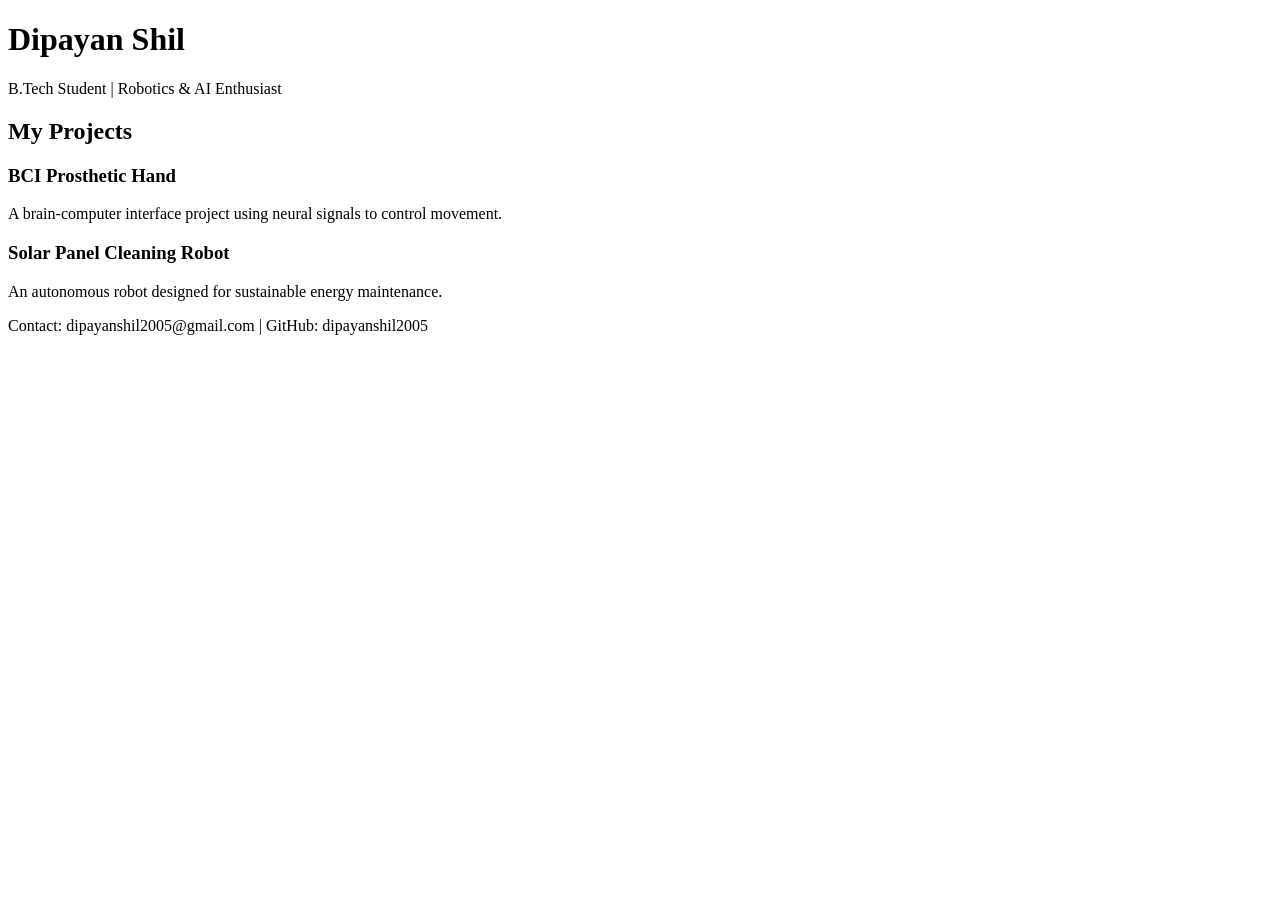
==== index.html @ 5fc58719 "Add files via upload" ====
<!DOCTYPE html>
<html lang="en">
<head>
    <meta charset="UTF-8">
    <title>Dipayan shil | Portfolio</title>
</head>
<body>
    <header>
        <h1>Dipayan Shil</h1>
        <p>B.Tech Student | Robotics & AI Enthusiast</p>
    </header>

    <section id="projects">
        <h2>My Projects</h2>
        <div>
            <h3>BCI Prosthetic Hand</h3>
            <p>A brain-computer interface project using neural signals to control movement.</p>
        </div>
        <div>
            <h3>Solar Panel Cleaning Robot</h3>
            <p>An autonomous robot designed for sustainable energy maintenance.</p>
        </div>
    </section>

    <footer>
        <p>Contact: dipayanshil2005@gmail.com | GitHub: dipayanshil2005</p>
    </footer>
</body>
</html>
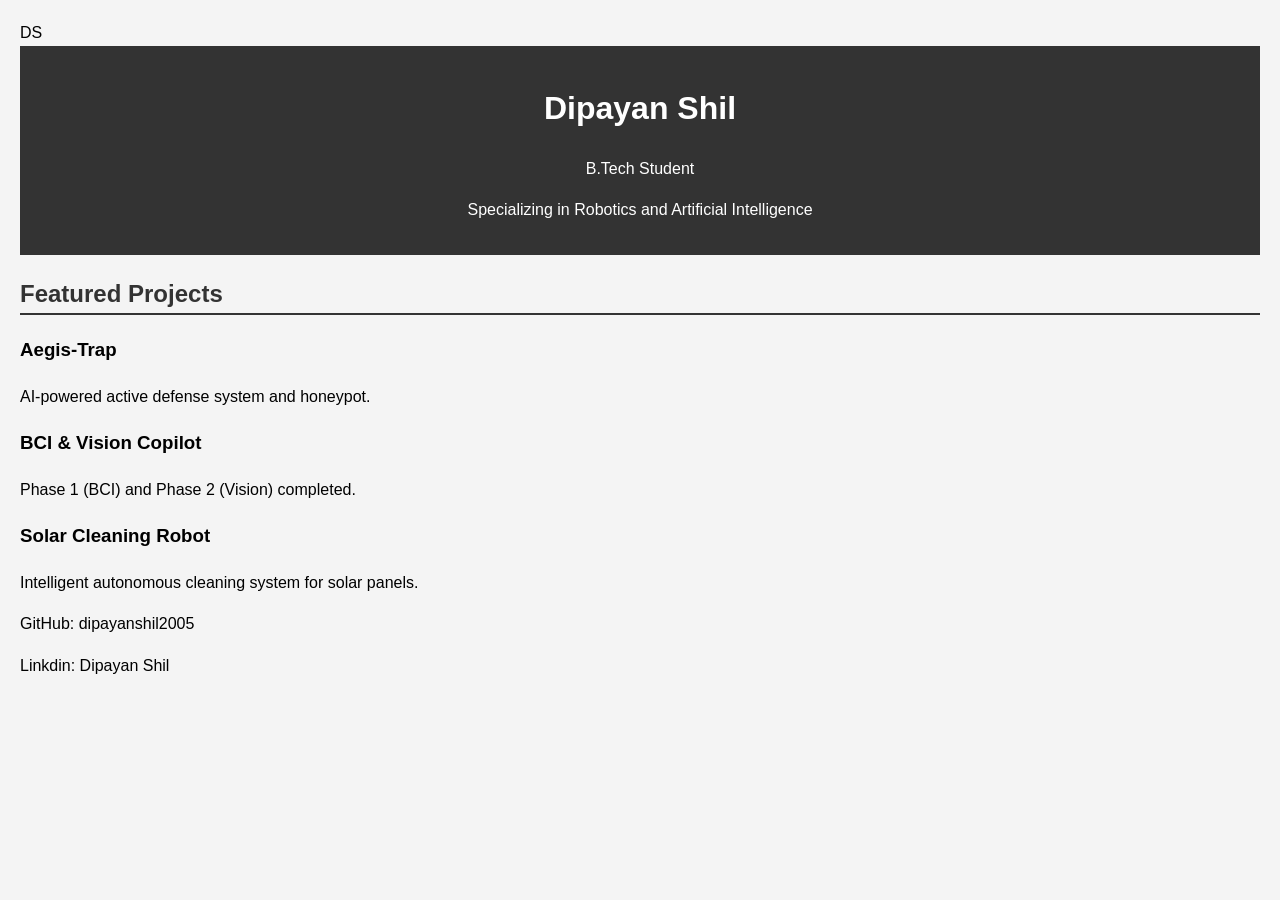
==== commit 21787e07: "index.html" ====
--- a/index.html
+++ b/index.html
@@ -2,28 +2,44 @@
 <html lang="en">
 <head>
     <meta charset="UTF-8">
-    <title>Dipayan shil | Portfolio</title>
+    <meta name="viewport" content="width=device-width, initial-scale=1.0">
+    <title>Dipayan Shil | Portfolio</title>
+    <link rel="stylesheet" href="style.css">
 </head>
 <body>
-    <header>
+    <nav>
+        <div class="logo">DS</div>
+    </nav>
+
+    <header class="hero">
         <h1>Dipayan Shil</h1>
-        <p>B.Tech Student | Robotics & AI Enthusiast</p>
+        <p class="subtitle">B.Tech Student</p>
+        <p>Specializing in Robotics and Artificial Intelligence</p>
     </header>
 
-    <section id="projects">
-        <h2>My Projects</h2>
-        <div>
-            <h3>BCI Prosthetic Hand</h3>
-            <p>A brain-computer interface project using neural signals to control movement.</p>
-        </div>
-        <div>
-            <h3>Solar Panel Cleaning Robot</h3>
-            <p>An autonomous robot designed for sustainable energy maintenance.</p>
-        </div>
-    </section>
+    <main>
+        <section id="projects">
+            <h2>Featured Projects</h2>
+            <div class="project-grid">
+                <div class="card">
+                    <h3>Aegis-Trap</h3>
+                    <p>AI-powered active defense system and honeypot.</p>
+                </div>
+                <div class="card">
+                    <h3>BCI & Vision Copilot</h3>
+                    <p>Phase 1 (BCI) and Phase 2 (Vision) completed.</p>
+                </div>
+                <div class="card">
+                    <h3>Solar Cleaning Robot</h3>
+                    <p>Intelligent autonomous cleaning system for solar panels.</p>
+                </div>
+            </div>
+        </section>
+    </main>
 
     <footer>
-        <p>Contact: dipayanshil2005@gmail.com | GitHub: dipayanshil2005</p>
+        <p>GitHub: dipayanshil2005</p>
+        <p>Linkdin: Dipayan Shil</p>
     </footer>
 </body>
-</html>+</html>
--- a/style.css
+++ b/style.css
@@ -0,0 +1,19 @@
+body {
+    font-family: Arial, sans-serif;
+    line-height: 1.6;
+    margin: 0;
+    padding: 20px;
+    background-color: #f4f4f4;
+}
+
+header {
+    background: #333;
+    color: #fff;
+    padding: 1rem;
+    text-align: center;
+}
+
+h2 {
+    color: #333;
+    border-bottom: 2px solid #333;
+}
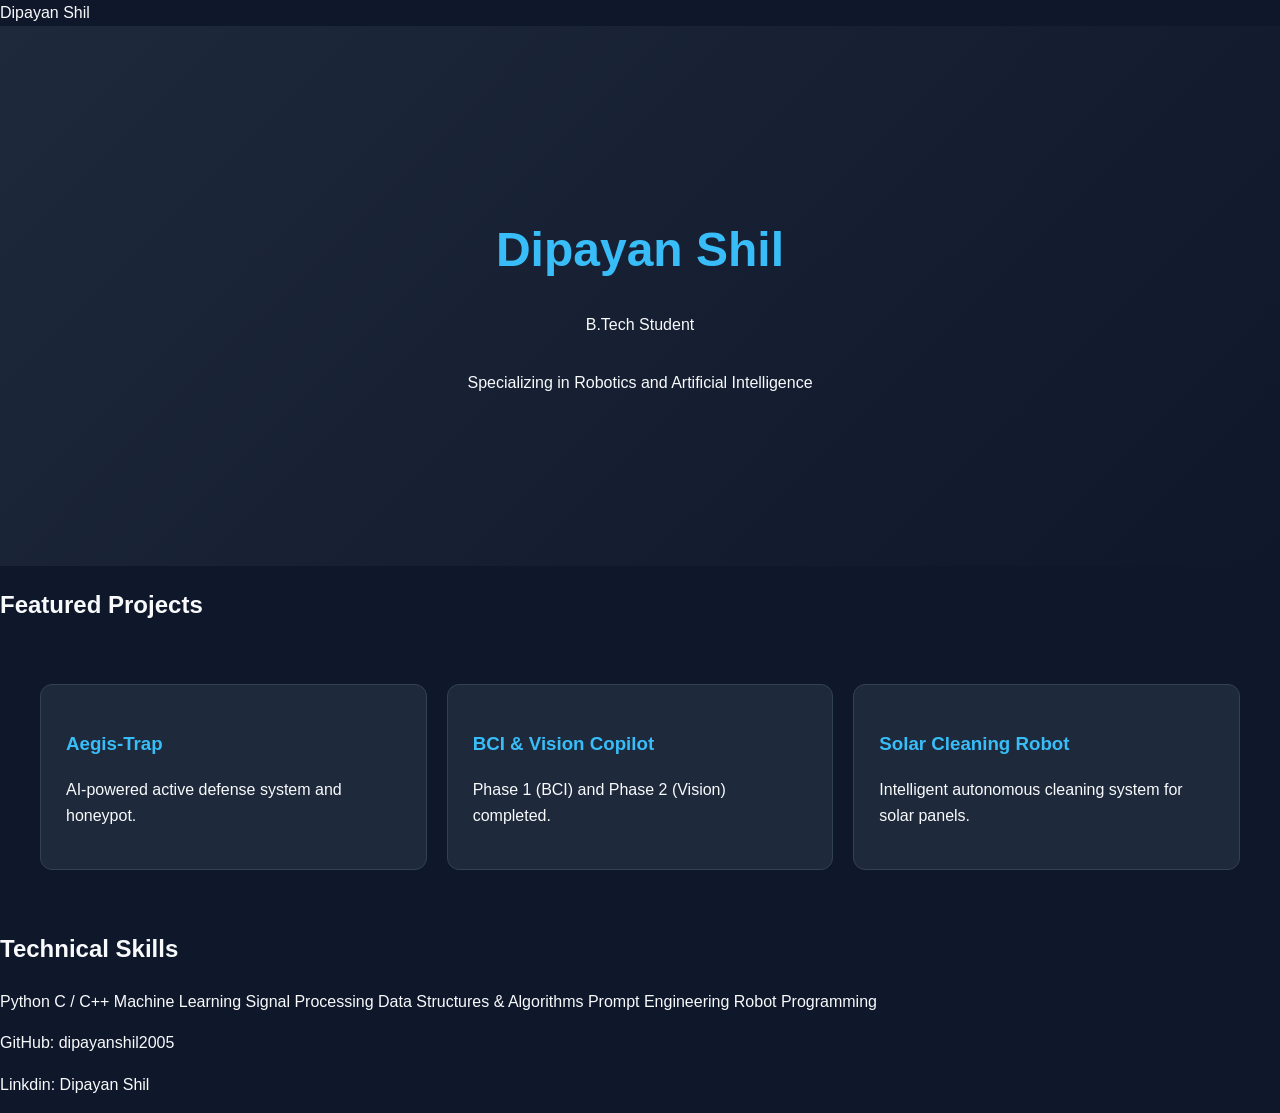
==== commit c3f1172f: "index.html" ====
--- a/index.html
+++ b/index.html
@@ -8,7 +8,7 @@
 </head>
 <body>
     <nav>
-        <div class="logo">DS</div>
+        <div class="logo">Dipayan Shil</div>
     </nav>
 
     <header class="hero">
@@ -36,10 +36,22 @@
             </div>
         </section>
     </main>
-
+    <section id="skills">
+    <h2>Technical Skills</h2>
+    <div class="skills-container">
+        <span class="skill-badge">Python</span>
+        <span class="skill-badge">C / C++</span>
+        <span class="skill-badge">Machine Learning</span>
+        <span class="skill-badge">Signal Processing</span>
+        <span class="skill-badge">Data Structures & Algorithms</span>
+        <span class="skill-badge">Prompt Engineering</span>
+        <span class="skill-badge">Robot Programming</span>
+    </div>
+</section>
     <footer>
         <p>GitHub: dipayanshil2005</p>
         <p>Linkdin: Dipayan Shil</p>
     </footer>
 </body>
 </html>
+
--- a/style.css
+++ b/style.css
@@ -1,19 +1,46 @@
+/* General Styling */
 body {
-    font-family: Arial, sans-serif;
+    background-color: #0f172a; /* Deep dark blue/black */
+    color: #f8fafc;
+    font-family: 'Segoe UI', Tahoma, Geneva, Verdana, sans-serif;
+    margin: 0;
     line-height: 1.6;
-    margin: 0;
-    padding: 20px;
-    background-color: #f4f4f4;
 }
 
-header {
-    background: #333;
-    color: #fff;
-    padding: 1rem;
+/* Hero Section */
+.hero {
+    height: 60vh;
+    display: flex;
+    flex-direction: column;
+    justify-content: center;
+    align-items: center;
     text-align: center;
+    background: linear-gradient(135deg, #1e293b 0%, #0f172a 100%);
 }
 
-h2 {
-    color: #333;
-    border-bottom: 2px solid #333;
-}+h1 { font-size: 3rem; margin-bottom: 0.5rem; color: #38bdf8; } /* Cyan accent */
+
+/* Project Cards */
+.project-grid {
+    display: grid;
+    grid-template-columns: repeat(auto-fit, minmax(300px, 1fr));
+    gap: 20px;
+    padding: 40px;
+}
+
+.card {
+    background: #1e293b;
+    padding: 25px;
+    border-radius: 12px;
+    border: 1px solid #334155;
+    transition: transform 0.3s ease, box-shadow 0.3s ease;
+}
+
+/* The "Antigravity" Floating Effect */
+.card:hover {
+    transform: translateY(-10px);
+    box-shadow: 0 10px 30px rgba(56, 189, 248, 0.2);
+    border-color: #38bdf8;
+}
+
+h3 { color: #38bdf8; }
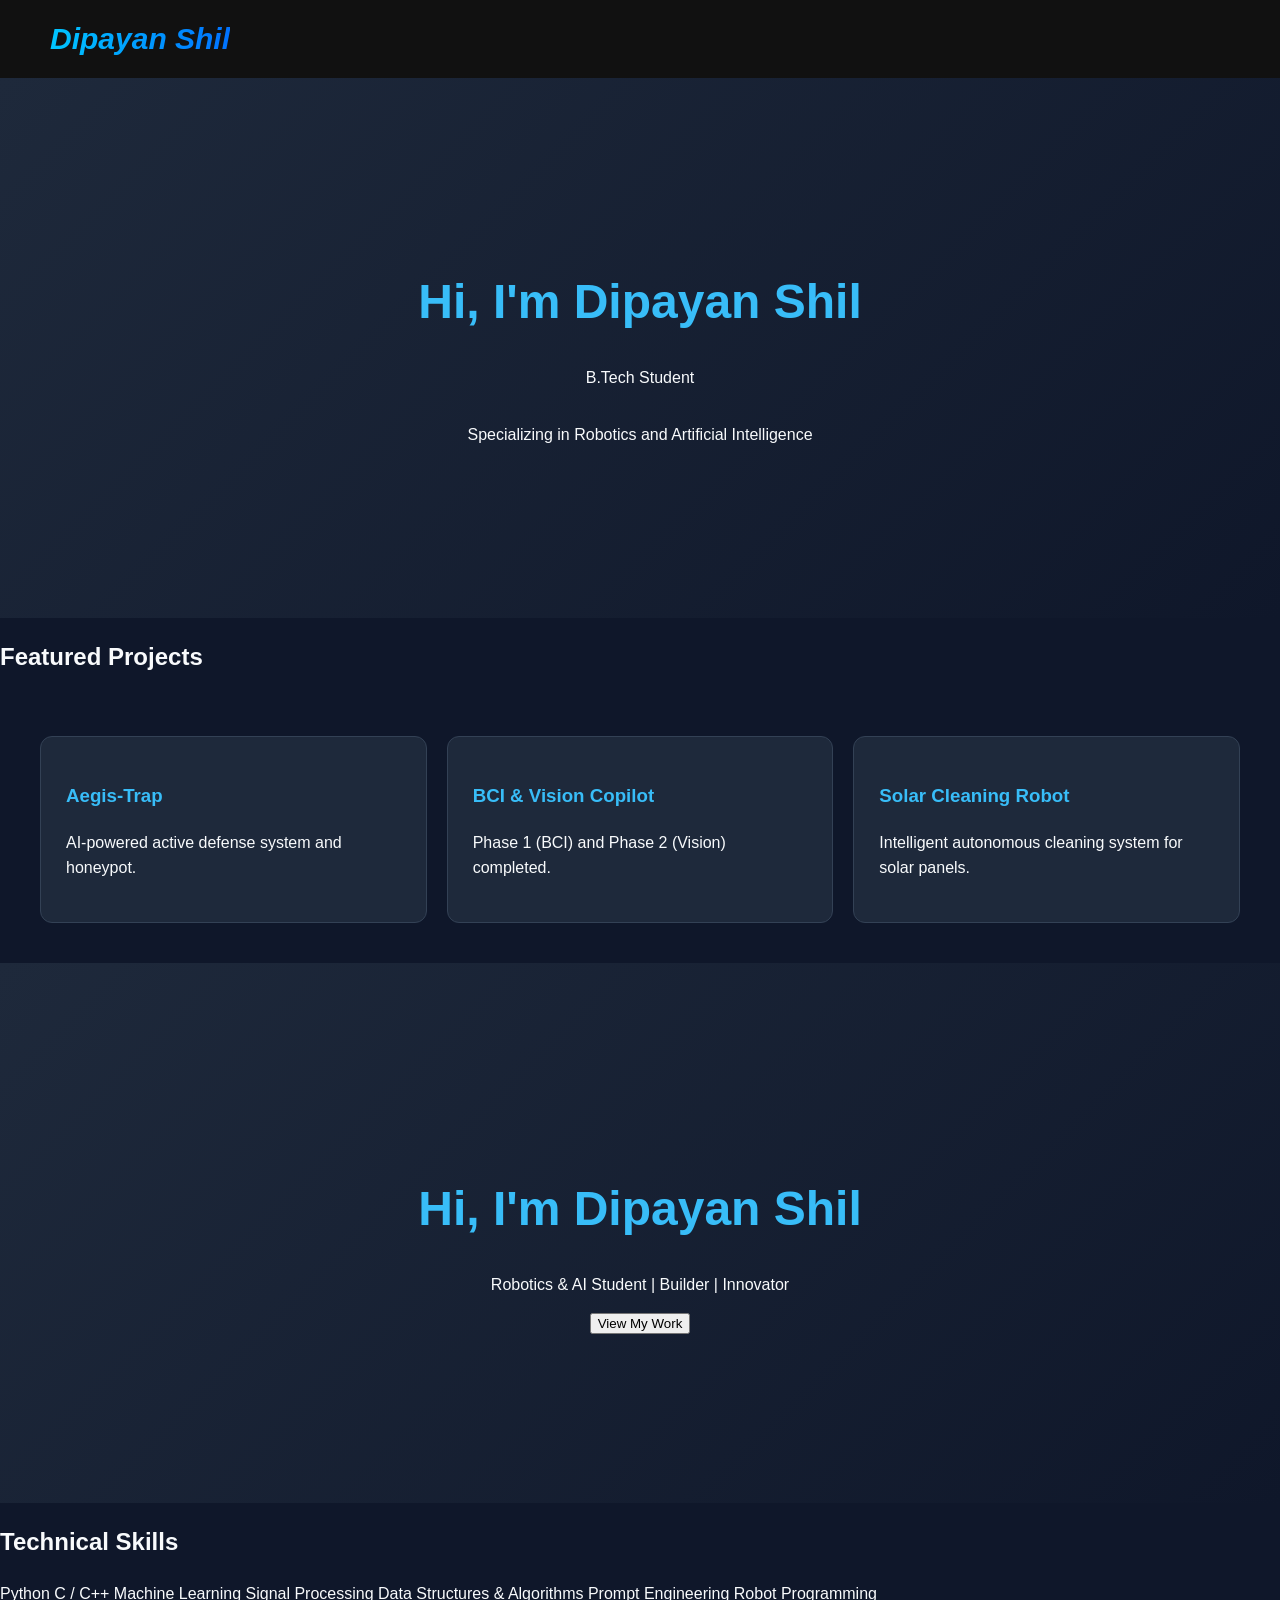
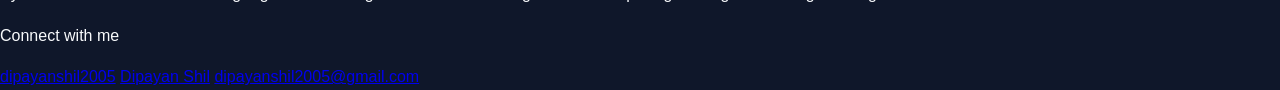
==== commit a6d5d840: "index.html" ====
--- a/index.html
+++ b/index.html
@@ -12,7 +12,7 @@
     </nav>
 
     <header class="hero">
-        <h1>Dipayan Shil</h1>
+        <h1>Hi, I'm <span>Dipayan Shil</span></h1>
         <p class="subtitle">B.Tech Student</p>
         <p>Specializing in Robotics and Artificial Intelligence</p>
     </header>
@@ -36,6 +36,12 @@
             </div>
         </section>
     </main>
+    <section class="hero">
+    <h1>Hi, I'm <span>Dipayan Shil</span></h1>
+    <p>Robotics & AI Student | Builder | Innovator</p>
+    <button>View My Work</button>
+    </section>
+
     <section id="skills">
     <h2>Technical Skills</h2>
     <div class="skills-container">
@@ -49,9 +55,15 @@
     </div>
 </section>
     <footer>
-        <p>GitHub: dipayanshil2005</p>
-        <p>Linkdin: Dipayan Shil</p>
-    </footer>
+
+<p>Connect with me</p>
+
+<a href="#">dipayanshil2005</a>
+<a href="#">Dipayan Shil</a>
+<a href="#">dipayanshil2005@gmail.com</a>
+
+</footer>
 </body>
 </html>
 
+
--- a/style.css
+++ b/style.css
@@ -16,6 +16,15 @@
     align-items: center;
     text-align: center;
     background: linear-gradient(135deg, #1e293b 0%, #0f172a 100%);
+}
+
+.logo{
+    font-size: 30px;
+    font-weight: bold;
+    font-style: italic;
+    background: linear-gradient(90deg, #00c6ff, #0072ff);
+    -webkit-background-clip: text;
+    -webkit-text-fill-color: transparent;
 }
 
 h1 { font-size: 3rem; margin-bottom: 0.5rem; color: #38bdf8; } /* Cyan accent */
@@ -44,3 +53,34 @@
 }
 
 h3 { color: #38bdf8; }
+
+nav{
+    position: sticky;
+    top: 0;
+    background: #111;
+    color: white;
+    display:flex;
+    justify-content:space-between;
+    align-items:center;
+    padding:15px 50px;
+    z-index:1000;
+}
+
+nav ul{
+    display:flex;
+    list-style:none;
+}
+
+nav ul li{
+    margin-left:25px;
+}
+
+nav ul li a{
+    color:white;
+    text-decoration:none;
+    font-weight:500;
+}
+
+nav ul li a:hover{
+    color:#00adb5;
+}
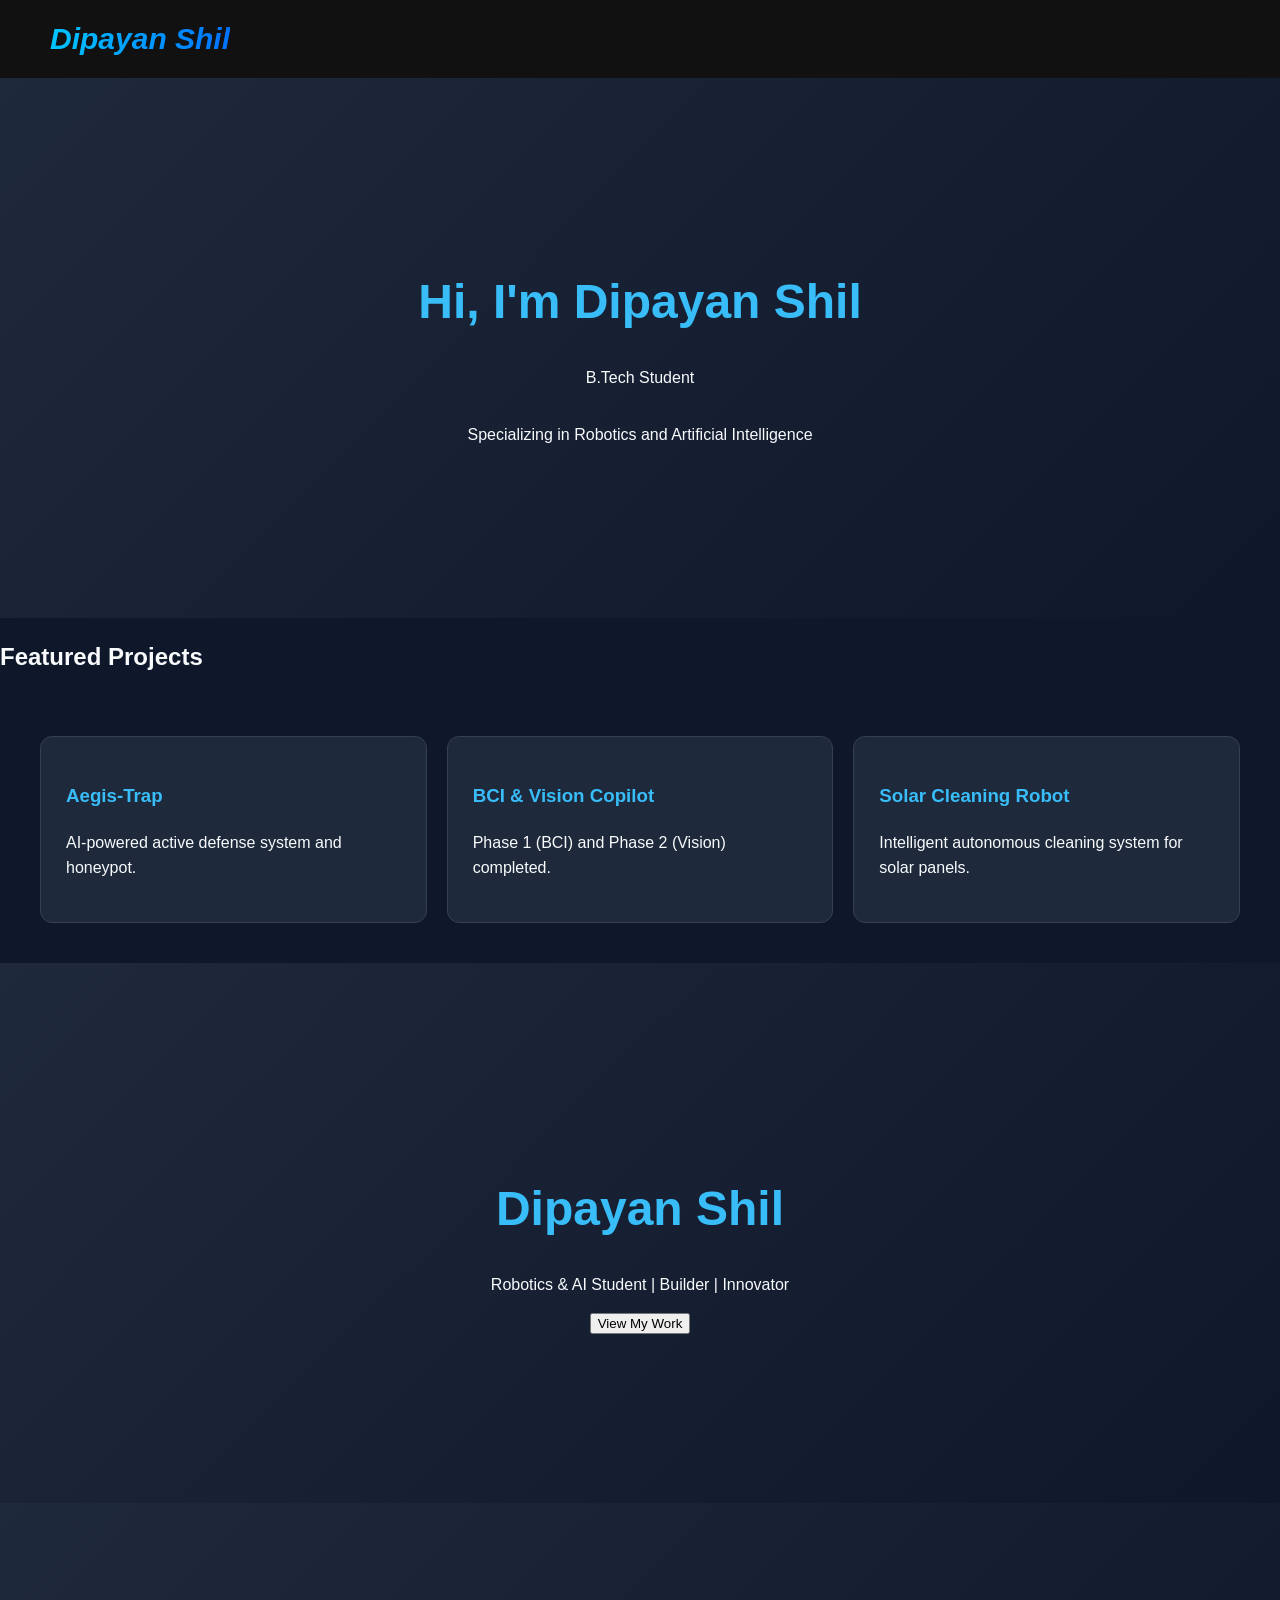
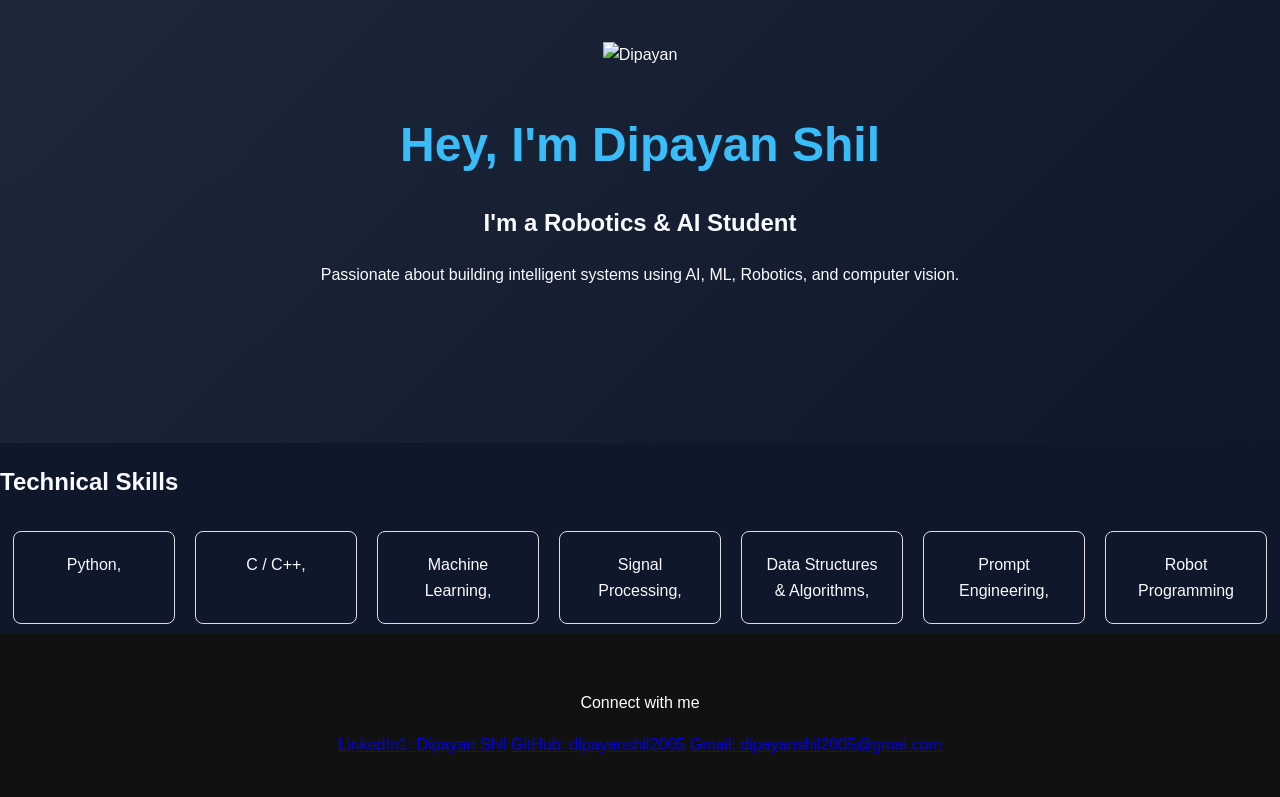
==== commit ff2b4364: "index.html" ====
--- a/index.html
+++ b/index.html
@@ -3,7 +3,7 @@
 <head>
     <meta charset="UTF-8">
     <meta name="viewport" content="width=device-width, initial-scale=1.0">
-    <title>Dipayan Shil | Portfolio</title>
+    <title>Dipayan Shil Portfolio</title>
     <link rel="stylesheet" href="style.css">
 </head>
 <body>
@@ -37,20 +37,35 @@
         </section>
     </main>
     <section class="hero">
-    <h1>Hi, I'm <span>Dipayan Shil</span></h1>
+    <h1>Dipayan Shil</h1>
     <p>Robotics & AI Student | Builder | Innovator</p>
     <button>View My Work</button>
     </section>
 
+    <section class="hero">
+
+        <div class="hero-container">
+            <div class="hero-image">
+                <img src="profile.jpeg" alt="Dipayan">
+            </div>
+                <div class="hero-text">
+                    <h1>Hey, I'm <span>Dipayan Shil</span></h1>
+                    <h2>I'm a Robotics & AI Student</h2>
+                    <p>Passionate about building intelligent systems using AI, ML, Robotics, and computer vision.</p>
+                    
+             </div>
+        </div>
+            </section>
+    
     <section id="skills">
     <h2>Technical Skills</h2>
     <div class="skills-container">
-        <span class="skill-badge">Python</span>
-        <span class="skill-badge">C / C++</span>
-        <span class="skill-badge">Machine Learning</span>
-        <span class="skill-badge">Signal Processing</span>
-        <span class="skill-badge">Data Structures & Algorithms</span>
-        <span class="skill-badge">Prompt Engineering</span>
+        <span class="skill-badge">Python,</span>
+        <span class="skill-badge">C / C++,</span>
+        <span class="skill-badge">Machine Learning,</span>
+        <span class="skill-badge">Signal Processing,</span>
+        <span class="skill-badge">Data Structures & Algorithms,</span>
+        <span class="skill-badge">Prompt Engineering,</span>
         <span class="skill-badge">Robot Programming</span>
     </div>
 </section>
@@ -58,12 +73,14 @@
 
 <p>Connect with me</p>
 
-<a href="#">dipayanshil2005</a>
-<a href="#">Dipayan Shil</a>
-<a href="#">dipayanshil2005@gmail.com</a>
-
+<div class="social-icons">
+    <a href="#">LinkedIn1: Dipayan Shil</a>
+    <a href="#">GitHub: dipayanshil2005</a>
+    <a href="#">Gmail: dipayanshil2005@gmai.com</a>
+</div>
 </footer>
 </body>
 </html>
 
 
+
--- a/style.css
+++ b/style.css
@@ -16,15 +16,6 @@
     align-items: center;
     text-align: center;
     background: linear-gradient(135deg, #1e293b 0%, #0f172a 100%);
-}
-
-.logo{
-    font-size: 30px;
-    font-weight: bold;
-    font-style: italic;
-    background: linear-gradient(90deg, #00c6ff, #0072ff);
-    -webkit-background-clip: text;
-    -webkit-text-fill-color: transparent;
 }
 
 h1 { font-size: 3rem; margin-bottom: 0.5rem; color: #38bdf8; } /* Cyan accent */
@@ -53,6 +44,15 @@
 }
 
 h3 { color: #38bdf8; }
+
+.logo{
+    font-size: 30px;
+    font-weight: bold;
+    font-style: italic;
+    background: linear-gradient(90deg, #00c6ff, #0072ff);
+    -webkit-background-clip: text;
+    -webkit-text-fill-color: transparent;
+}
 
 nav{
     position: sticky;
@@ -84,3 +84,24 @@
 nav ul li a:hover{
     color:#00adb5;
 }
+.skills-container{
+    display:flex;
+    justify-content:center;
+    flex-wrap:wrap;
+}
+
+.skill-badge{
+    border:1px solid #ddd;
+    padding:20px;
+    margin:10px;
+    border-radius:8px;
+    width:120px;
+    text-align:center;
+}
+footer{
+    text-align:center;
+    padding:40px;
+    background:#111;
+    color:white;
+}
+
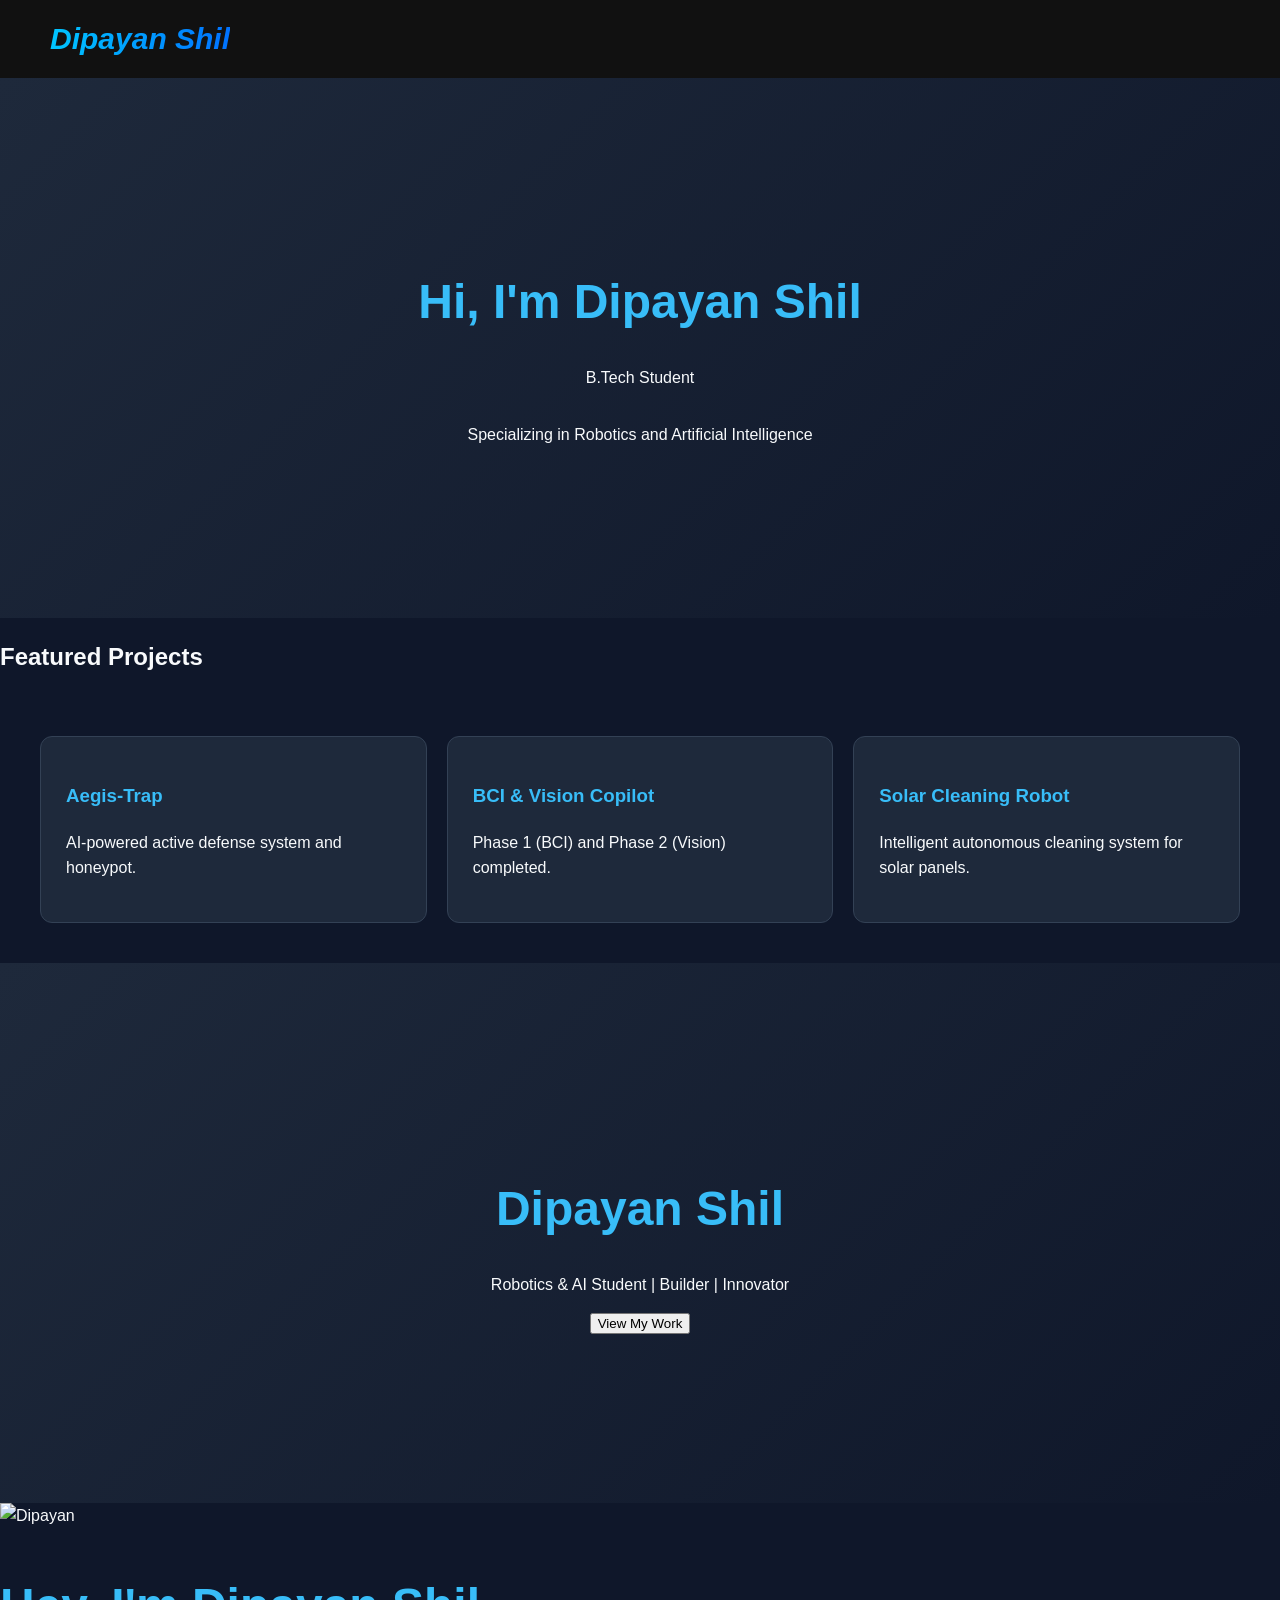
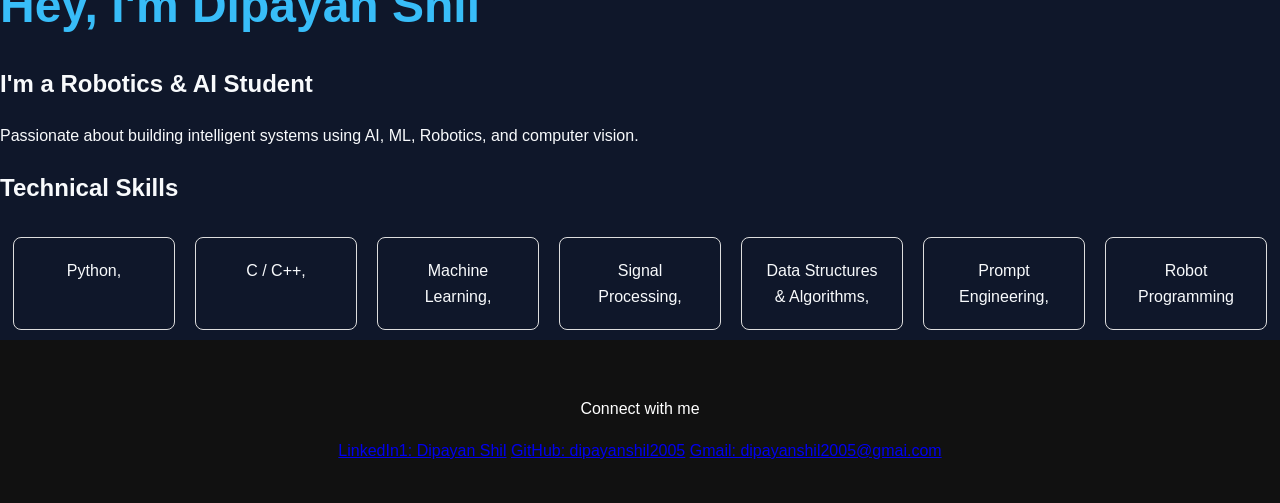
==== commit 942b667d: "index.html" ====
--- a/index.html
+++ b/index.html
@@ -42,8 +42,7 @@
     <button>View My Work</button>
     </section>
 
-    <section class="hero">
-
+    <section class="hero2">
         <div class="hero-container">
             <div class="hero-image">
                 <img src="profile.jpeg" alt="Dipayan">
@@ -51,8 +50,7 @@
                 <div class="hero-text">
                     <h1>Hey, I'm <span>Dipayan Shil</span></h1>
                     <h2>I'm a Robotics & AI Student</h2>
-                    <p>Passionate about building intelligent systems using AI, ML, Robotics, and computer vision.</p>
-                    
+                    <p>Passionate about building intelligent systems using AI, ML, Robotics, and computer vision.</p>   
              </div>
         </div>
             </section>
@@ -84,3 +82,4 @@
 
 
 
+
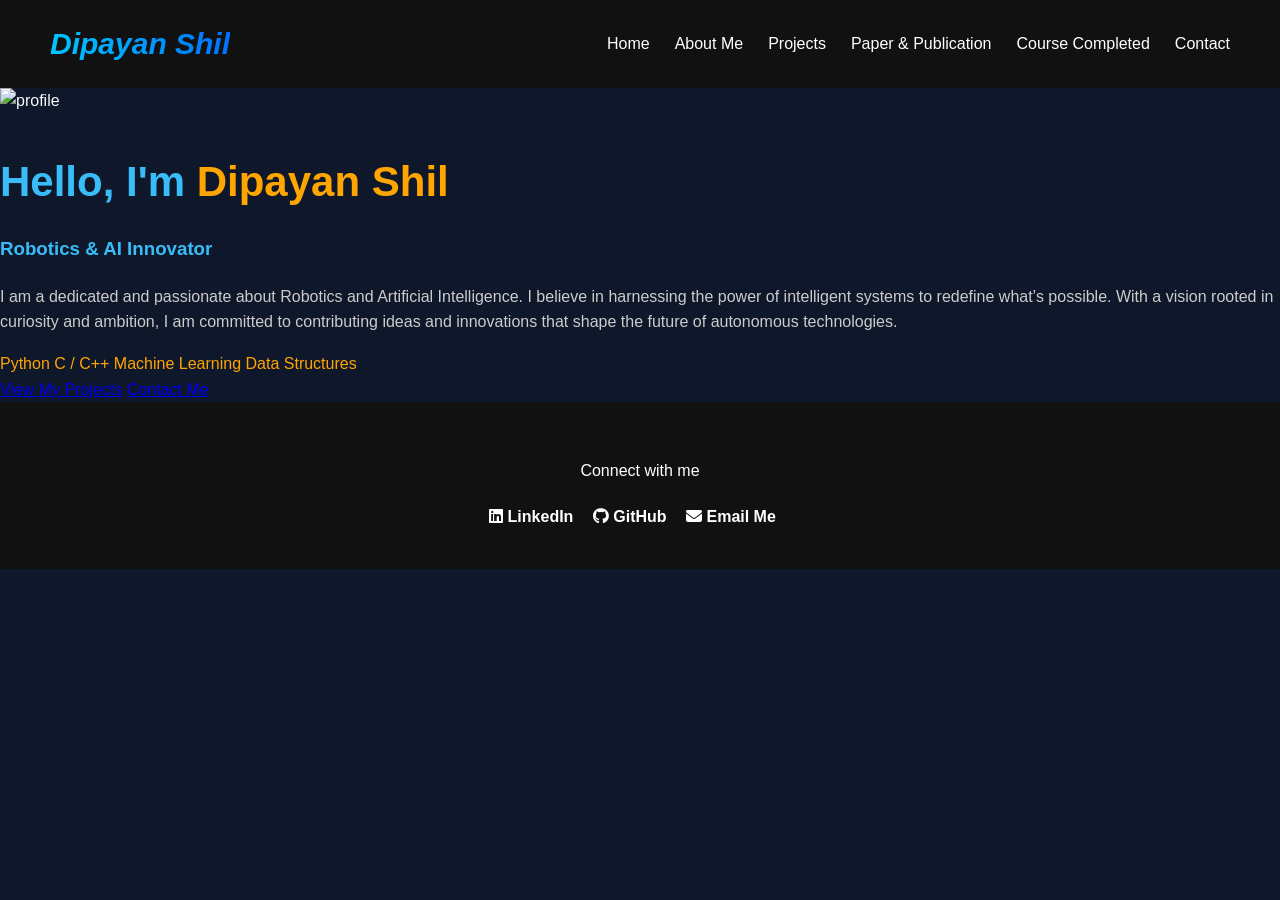
==== commit f4a2fa54: "index.html" ====
--- a/index.html
+++ b/index.html
@@ -1,85 +1,79 @@
 <!DOCTYPE html>
 <html lang="en">
+
 <head>
     <meta charset="UTF-8">
     <meta name="viewport" content="width=device-width, initial-scale=1.0">
     <title>Dipayan Shil Portfolio</title>
     <link rel="stylesheet" href="style.css">
+    <link rel="stylesheet" href="https://cdnjs.cloudflare.com/ajax/libs/font-awesome/6.4.0/css/all.min.css">
+
 </head>
+
 <body>
     <nav>
         <div class="logo">Dipayan Shil</div>
+        <ul class="nav-links">
+            <li><a href="index.html">Home</a></li>
+            <li><a href="about.html">About Me</a></li>
+            <li><a href="#projects.html">Projects</a></li>
+            <li><a href="paper.html">Paper & Publication</a></li>
+            <li><a href="courses.html">Course Completed</a></li>
+            <li><a href="contact.html">Contact</a></li>
+        </ul>
     </nav>
+    <main>
 
-    <header class="hero">
-        <h1>Hi, I'm <span>Dipayan Shil</span></h1>
-        <p class="subtitle">B.Tech Student</p>
-        <p>Specializing in Robotics and Artificial Intelligence</p>
-    </header>
+        <section class="about-section">
+            <div class="about-container">
+                <div class="about-image">
+                    <img src="images/dipayan.png" alt="profile">
+                </div>
+                <div class="hero-text">
+                    <h1>Hello, I'm <span class="highlight-name">Dipayan Shil</span></h1>
 
-    <main>
-        <section id="projects">
-            <h2>Featured Projects</h2>
-            <div class="project-grid">
-                <div class="card">
-                    <h3>Aegis-Trap</h3>
-                    <p>AI-powered active defense system and honeypot.</p>
-                </div>
-                <div class="card">
-                    <h3>BCI & Vision Copilot</h3>
-                    <p>Phase 1 (BCI) and Phase 2 (Vision) completed.</p>
-                </div>
-                <div class="card">
-                    <h3>Solar Cleaning Robot</h3>
-                    <p>Intelligent autonomous cleaning system for solar panels.</p>
+                    <h3 class="role-title">Robotics & AI Innovator</h3>
+
+                    <p>I am a dedicated and passionate about Robotics and Artificial Intelligence. I believe in
+                        harnessing the power of intelligent systems to redefine what’s possible. With a vision rooted in
+                        curiosity and ambition, I am committed to contributing ideas and innovations that shape the
+                        future of autonomous technologies.</p>
+
+                    <div class="hero-skills">
+                        <span>Python</span>
+                        <span>C / C++</span>
+                        <span>Machine Learning</span>
+                        <span>Data Structures</span>
+                    </div>
+
+                    <div class="hero-buttons">
+                        <a href="projects.html" class="hero-btn secondary-btn">View My Projects</a>
+                        <a href="contact.html" class="hero-btn secondary-btn">Contact Me</a>
+                    </div>
+
                 </div>
             </div>
         </section>
+
     </main>
-    <section class="hero">
-    <h1>Dipayan Shil</h1>
-    <p>Robotics & AI Student | Builder | Innovator</p>
-    <button>View My Work</button>
-    </section>
 
-    <section class="hero2">
-        <div class="hero-container">
-            <div class="hero-image">
-                <img src="profile.jpeg" alt="Dipayan">
-            </div>
-                <div class="hero-text">
-                    <h1>Hey, I'm <span>Dipayan Shil</span></h1>
-                    <h2>I'm a Robotics & AI Student</h2>
-                    <p>Passionate about building intelligent systems using AI, ML, Robotics, and computer vision.</p>   
-             </div>
+    <footer>
+        <p>Connect with me</p>
+        <div class="social-icons">
+            <a href="https://www.linkedin.com/in/dipayan-shil-410b94336/" target="_blank" rel="noopener noreferrer">
+                <i class="fa-brands fa-linkedin"></i> LinkedIn
+            </a>
+
+            <a href="https://github.com/dipayanshil2005" target="_blank" rel="noopener noreferrer">
+                <i class="fa-brands fa-github"></i> GitHub
+            </a>
+
+            <a href="mailto:dipayanshil2005@gmail.com" class="email-link">
+                <i class="fa-solid fa-envelope"></i> Email Me
+            </a>
         </div>
-            </section>
-    
-    <section id="skills">
-    <h2>Technical Skills</h2>
-    <div class="skills-container">
-        <span class="skill-badge">Python,</span>
-        <span class="skill-badge">C / C++,</span>
-        <span class="skill-badge">Machine Learning,</span>
-        <span class="skill-badge">Signal Processing,</span>
-        <span class="skill-badge">Data Structures & Algorithms,</span>
-        <span class="skill-badge">Prompt Engineering,</span>
-        <span class="skill-badge">Robot Programming</span>
-    </div>
-</section>
-    <footer>
+    </footer>
 
-<p>Connect with me</p>
+</body>
 
-<div class="social-icons">
-    <a href="#">LinkedIn1: Dipayan Shil</a>
-    <a href="#">GitHub: dipayanshil2005</a>
-    <a href="#">Gmail: dipayanshil2005@gmai.com</a>
-</div>
-</footer>
-</body>
 </html>
-
-
-
-
--- a/style.css
+++ b/style.css
@@ -105,3 +105,68 @@
     color:white;
 }
 
+.hero2{
+height:100vh;
+display:flex;
+align-items:center;
+justify-content:center;
+background:#0a0a0a;
+color:white;
+}
+
+.hero-container{
+display:flex;
+align-items:center;
+justify-content:space-between;
+width:80%;
+}
+.hero-image img{
+width:300px;
+border-radius:50%;
+border:6px solid red;
+box-shadow:0 0 30px red;
+}
+
+.hero-text h1{
+font-size:42px;
+}
+
+.hero-text span{
+color:orange;
+}
+
+.hero-text h2{
+color:#ffcc00;
+margin-top:10px;
+}
+
+.hero-text p{
+margin-top:20px;
+line-height:1.6;
+color:#ccc;
+}
+
+.social-icons{
+margin-top:20px;
+}
+
+.social-icons a{
+margin-right:15px;
+color:white;
+text-decoration:none;
+font-weight:bold;
+}
+
+.social-icons a:hover{
+color:#ffcc00;
+}
+
+.hero2{
+background:linear-gradient(120deg,#000,#1a1a1a);
+}
+
+.hero{
+background:url("background.jpeg");
+background-size:cover;
+background-position:center;
+}
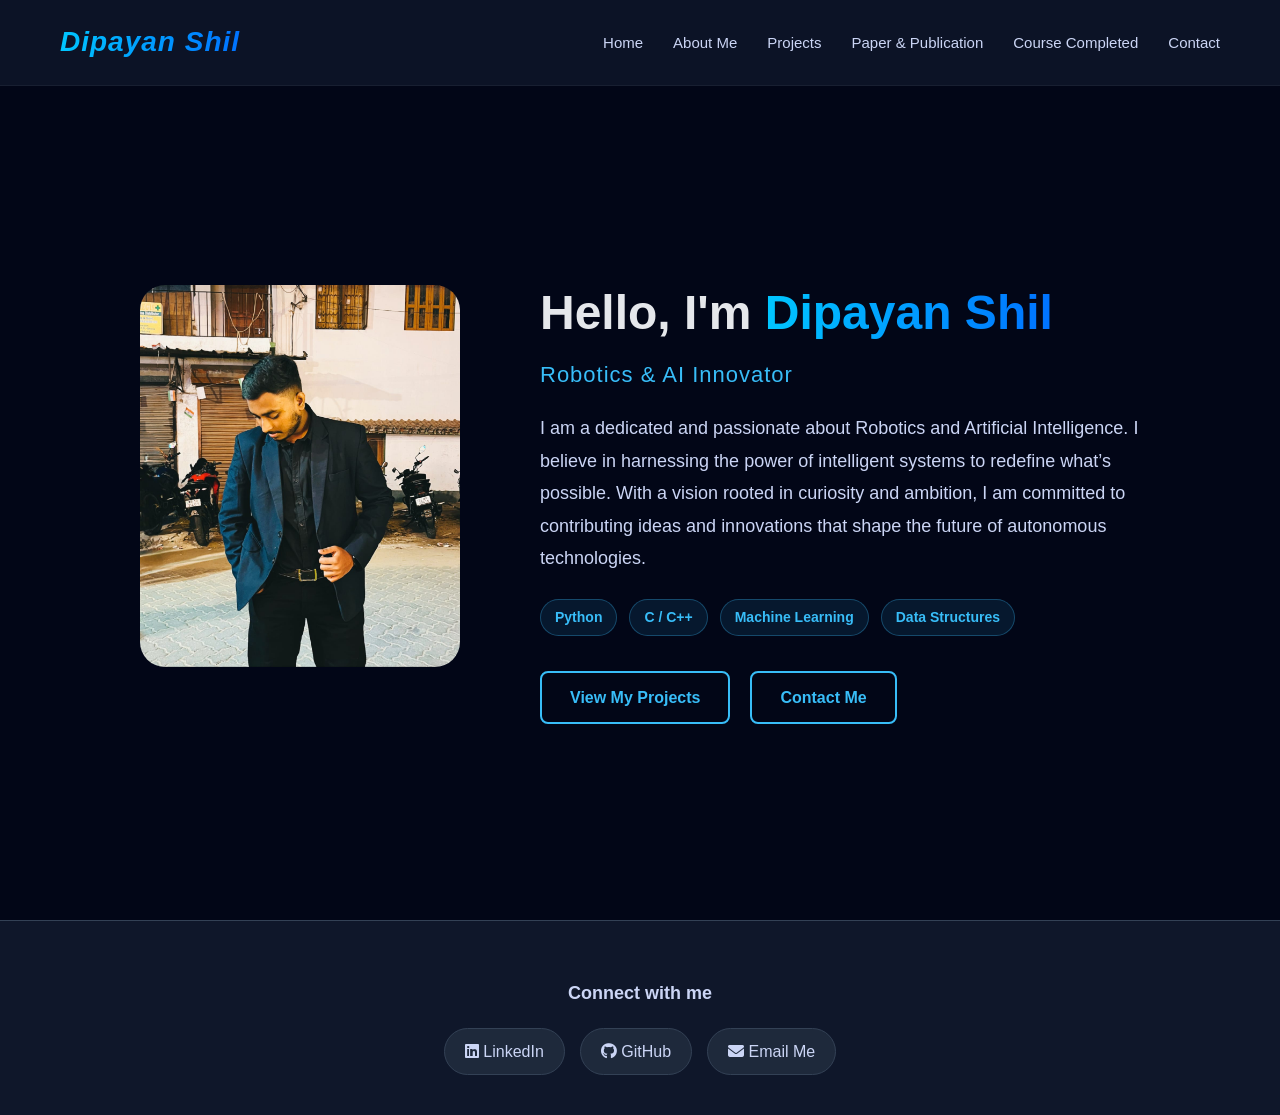
==== commit 7ba775be: "index.html" ====
--- a/index.html
+++ b/index.html
@@ -27,7 +27,7 @@
         <section class="about-section">
             <div class="about-container">
                 <div class="about-image">
-                    <img src="images/dipayan.png" alt="profile">
+                    <img src="dipayan.png" alt="profile">
                 </div>
                 <div class="hero-text">
                     <h1>Hello, I'm <span class="highlight-name">Dipayan Shil</span></h1>
@@ -77,3 +77,4 @@
 </body>
 
 </html>
+
--- a/style.css
+++ b/style.css
@@ -1,172 +1,644 @@
-/* General Styling */
+html {
+    scroll-behavior: smooth;
+    scroll-padding-top: 90px; 
+}
+
 body {
-    background-color: #0f172a; /* Deep dark blue/black */
+    background-color: #0f172a;
     color: #f8fafc;
     font-family: 'Segoe UI', Tahoma, Geneva, Verdana, sans-serif;
     margin: 0;
     line-height: 1.6;
 }
 
-/* Hero Section */
-.hero {
-    height: 60vh;
-    display: flex;
-    flex-direction: column;
-    justify-content: center;
+
+.section-title {
+    text-align: center;
+    font-size: 36px;
+    color: #e5e7eb;
+    margin-bottom: 50px;
+}
+
+.section-subtitle {
+    text-align: center;
+    color: #cbd5f5;
+    margin-top: -30px;
+    margin-bottom: 50px;
+    font-size: 16px;
+}
+
+.highlight-name {
+    background: linear-gradient(90deg, #00c6ff, #0072ff);
+    -webkit-background-clip: text;
+    -webkit-text-fill-color: transparent;
+    font-weight: bold;
+}
+
+/* 2. BUTTONS */
+
+.hero-buttons {
+    display: flex;
+    gap: 20px;
+    margin-top: 35px;
+    flex-wrap: wrap; 
+}
+
+.hero-btn {
+    display: inline-block;
+    padding: 12px 28px;
+    background: #38bdf8;
+    color: #0f172a;
+    text-decoration: none;
+    font-weight: bold;
+    border-radius: 8px;
+    border: 2px solid #38bdf8;
+    transition: all 0.3s ease;
+    margin: 0;
+}
+
+.hero-btn.secondary-btn {
+    background: transparent;
+    color: #38bdf8;
+}
+
+.hero-btn:hover {
+    background: #0ea5e9;
+    border-color: #0ea5e9;
+    transform: translateY(-3px);
+    box-shadow: 0 10px 20px rgba(14, 165, 233, 0.2);
+}
+
+.hero-btn.secondary-btn:hover {
+    background: rgba(56, 189, 248, 0.1);
+    color: #ffffff;
+    border-color: #38bdf8;
+}
+
+/*3. NAVBAR*/
+
+nav {
+    display: flex;
+    justify-content: space-between;
     align-items: center;
-    text-align: center;
-    background: linear-gradient(135deg, #1e293b 0%, #0f172a 100%);
-}
-
-h1 { font-size: 3rem; margin-bottom: 0.5rem; color: #38bdf8; } /* Cyan accent */
-
-/* Project Cards */
-.project-grid {
-    display: grid;
-    grid-template-columns: repeat(auto-fit, minmax(300px, 1fr));
-    gap: 20px;
-    padding: 40px;
-}
-
-.card {
-    background: #1e293b;
-    padding: 25px;
-    border-radius: 12px;
-    border: 1px solid #334155;
-    transition: transform 0.3s ease, box-shadow 0.3s ease;
-}
-
-/* The "Antigravity" Floating Effect */
-.card:hover {
-    transform: translateY(-10px);
-    box-shadow: 0 10px 30px rgba(56, 189, 248, 0.2);
-    border-color: #38bdf8;
-}
-
-h3 { color: #38bdf8; }
-
-.logo{
-    font-size: 30px;
-    font-weight: bold;
+    background: rgba(15, 23, 42, 0.85);
+    backdrop-filter: blur(10px);
+    -webkit-backdrop-filter: blur(10px);
+    padding: 20px 60px;
+    position: fixed;
+    top: 0;
+    left: 0;
+    right: 0;
+    z-index: 1000;
+    border-bottom: 1px solid rgba(255, 255, 255, 0.05);
+}
+
+.logo {
+    font-size: 28px;
+    font-weight: 800;
     font-style: italic;
     background: linear-gradient(90deg, #00c6ff, #0072ff);
     -webkit-background-clip: text;
     -webkit-text-fill-color: transparent;
-}
-
-nav{
-    position: sticky;
-    top: 0;
-    background: #111;
+    letter-spacing: 1px;
+}
+
+.nav-links {
+    display: flex;
+    list-style: none;
+    margin: 0;
+    padding: 0;
+    gap: 30px;
+}
+
+.nav-links a {
+    color: #cbd5f5;
+    text-decoration: none;
+    font-size: 15px;
+    font-weight: 500;
+    position: relative;
+    transition: color 0.3s ease;
+}
+
+.nav-links a:hover {
+    color: #b2f838;
+}
+
+.nav-links a::after {
+    content: '';
+    position: absolute;
+    width: 0;
+    height: 2px;
+    bottom: -6px;
+    left: 0;
+    background-color: #b2f838;
+    transition: width 0.3s ease;
+    border-radius: 2px;
+}
+
+.nav-links a:hover::after {
+    width: 100%;
+}
+
+/* 4. HERO & ABOUT ME */
+
+.about-section {
+    min-height: 80vh;
+    display: flex;
+    align-items: center;
+    justify-content: center;
+    background: #020617;
+    padding: 120px 10% 80px;
+}
+
+.about-container {
+    display: flex;
+    align-items: center;
+    justify-content: space-between;
+    gap: 80px;
+    max-width: 1200px;
+    margin: auto;
+}
+
+.about-image img {
+    width: 320px;
+    border-radius: 25px;
+    transition: transform 0.4s ease, box-shadow 0.4s ease;
+}
+
+.about-image img:hover {
+    transform: translateY(-10px);
+    box-shadow: 0 15px 40px rgba(0, 198, 255, 0.3);
+}
+
+
+.hero-text h1 {
+    font-size: 48px;
+    font-weight: 700;
+    color: #e5e7eb;
+    margin-bottom: 15px;
+}
+
+.hero-text p {
+    font-size: 18px;
+    color: #cbd5f5;
+    line-height: 1.8;
+    max-width: 600px;
+}
+
+.role-title {
+    color: #38bdf8;
+    font-size: 22px;
+    font-weight: 500;
+    margin-top: -10px;
+    margin-bottom: 20px;
+    letter-spacing: 1px;
+}
+
+/* About Page */
+.about-text {
+    max-width: 600px;
+}
+
+.about-subtitle {
+    font-size: 24px;
+    color: #cbd5f5;
+    margin-bottom: 20px;
+}
+
+.about-text p {
+    color: #cbd5f5;
+    margin-bottom: 15px;
+}
+
+/* Skills */
+.hero-skills {
+    display: flex;
+    gap: 12px;
+    flex-wrap: wrap;
+    margin: 25px 0;
+}
+
+.hero-skills span {
+    background: rgba(56, 189, 248, 0.1);
+    color: #38bdf8;
+    padding: 6px 14px;
+    border-radius: 20px;
+    font-size: 14px;
+    font-weight: bold;
+    border: 1px solid rgba(56, 189, 248, 0.3);
+    transition: 0.3s ease;
+}
+
+.hero-skills span:hover {
+    background: rgba(56, 189, 248, 0.2);
+    transform: translateY(-2px);
+}
+
+/* Skills Page grid */
+.skills-title {
+    color: #e5e7eb;
+    font-size: 22px;
+    margin-top: 35px;
+    margin-bottom: 20px;
+    border-bottom: 2px solid #1e293b;
+    padding-bottom: 10px;
+    display: inline-block;
+}
+
+.skills-grid {
+    display: grid;
+    grid-template-columns: repeat(auto-fit, minmax(150px, 1fr));
+    gap: 15px;
+    margin-bottom: 40px;
+}
+
+.skill-item {
+    background: #1e293b;
+    border: 1px solid #334155;
+    padding: 12px 15px;
+    border-radius: 8px;
+    color: #cbd5f5;
+    font-size: 14px;
+    font-weight: 500;
+    display: flex;
+    align-items: center;
+    gap: 12px;
+    transition: all 0.3s ease;
+}
+
+.skill-item i {
+    color: #38bdf8;
+    font-size: 18px;
+}
+
+.skill-item:hover {
+    border-color: #38bdf8;
+    transform: translateY(-3px);
+    box-shadow: 0 5px 15px rgba(56, 189, 248, 0.15);
+    color: #ffffff;
+}
+
+/*  5. EDUCATION */
+
+.education-section {
+    padding: 60px 10% 120px;
+    background: linear-gradient(120deg, #020617, #0f172a);
+    text-align: center;
+}
+
+.education-container {
+    display: flex;
+    justify-content: center;
+    flex-wrap: wrap;
+    gap: 40px;
+}
+
+.edu-card {
+    background: #1e293b;
+    padding: 35px;
+    width: 300px;
+    border-radius: 20px;
+    border: 1px solid #334155;
+    transition: all 0.3s ease;
+    text-align: left;
+}
+
+.edu-card h3 {
+    color: #a3ff12;
+    margin-bottom: 15px;
+}
+
+.edu-card p {
+    color: #cbd5f5;
+    line-height: 1.6;
+}
+
+.edu-card:hover {
+    transform: translateY(-10px);
+    box-shadow: 0 15px 40px rgba(0, 0, 0, 0.5);
+    border-color: #38bdf8;
+}
+
+/* 6. PROJECTS */
+
+.projects-section {
+    padding: 120px 10% 80px;
+    background: #020617;
+    min-height: calc(100vh - 100px);
+}
+
+.project-grid {
+    display: grid;
+    grid-template-columns: repeat(auto-fit, minmax(300px, 1fr));
+    gap: 30px;
+}
+
+.card {
+    background: #1e293b;
+    padding: 30px;
+    border-radius: 20px;
+    border: 1px solid #334155;
+    transition: transform 0.3s ease, box-shadow 0.3s ease, border-color 0.3s ease;
+    display: flex;
+    flex-direction: column;
+}
+
+.card:hover {
+    transform: translateY(-10px);
+    box-shadow: 0 15px 30px rgba(0, 0, 0, 0.5);
+    border-color: #38bdf8;
+}
+
+.card-icon {
+    font-size: 30px;
+    color: #38bdf8;
+    margin-bottom: 20px;
+}
+
+.card h3 {
+    color: #e5e7eb;
+    margin-top: 0;
+    margin-bottom: 15px;
+    font-size: 22px;
+}
+
+.card p {
+    color: #cbd5f5;
+    flex-grow: 1;
+    margin-bottom: 20px;
+}
+
+.card-link {
+    color: #38bdf8;
+    text-decoration: none;
+    font-weight: bold;
+    transition: color 0.3s;
+}
+
+.card-link:hover {
+    color: #00c6ff;
+}
+
+/* 7. PAPERS */
+
+.research-section {
+    padding: 120px 10% 80px;
+    background: #020617;
+    min-height: calc(100vh - 100px);
+}
+
+.research-grid {
+    display: grid;
+    grid-template-columns: repeat(auto-fit, minmax(350px, 1fr));
+    gap: 30px;
+    margin-top: 40px;
+}
+
+.research-card {
+    background: #1e293b;
+    border: 2px dashed #334155;
+    border-radius: 16px;
+    padding: 35px 30px;
+    transition: all 0.3s ease;
+}
+
+.research-card:hover {
+    border-color: #38bdf8;
+    transform: translateY(-5px);
+    background: #152033;
+}
+
+.research-status {
+    display: inline-flex;
+    align-items: center;
+    gap: 8px;
+    background: rgba(245, 158, 11, 0.1);
+    color: #f59e0b;
+    padding: 6px 14px;
+    border-radius: 20px;
+    font-size: 13px;
+    font-weight: bold;
+    margin-bottom: 25px;
+}
+
+.research-status.lock-badge {
+    background: rgba(239, 68, 68, 0.1);
+    color: #ef4444;
+}
+
+.research-card h3 {
+    color: #e5e7eb;
+    font-size: 20px;
+    margin-bottom: 10px;
+    line-height: 1.4;
+}
+
+.research-domain {
+    color: #38bdf8;
+    font-size: 14px;
+    font-weight: 600;
+    margin-bottom: 15px;
+    text-transform: uppercase;
+    letter-spacing: 1px;
+}
+
+.research-desc {
+    color: #94a3b8;
+    font-size: 15px;
+    line-height: 1.6;
+}
+
+/*  8. COURSES */
+
+.courses-section {
+    padding: 120px 10% 80px;
+    background: #020617;
+    min-height: calc(100vh - 100px);
+}
+
+.course-grid {
+    display: grid;
+    grid-template-columns: repeat(auto-fit, minmax(320px, 1fr));
+    gap: 25px;
+}
+
+.course-card {
+    background: #1e293b;
+    border: 1px solid #334155;
+    border-radius: 16px;
+    padding: 25px;
+    display: flex;
+    flex-direction: column;
+    gap: 15px;
+    transition: all 0.3s ease;
+    position: relative;
+    overflow: hidden;
+}
+
+.course-card:hover {
+    transform: translateY(-8px);
+    border-color: #38bdf8;
+    box-shadow: 0 10px 30px rgba(0, 0, 0, 0.5);
+}
+
+.course-card.border-highlight:hover {
+    border-color: #ffcc00;
+    box-shadow: 0 10px 30px rgba(255, 204, 0, 0.15);
+}
+
+.course-card.border-highlight .course-icon {
+    color: #ffcc00;
+    background: rgba(255, 204, 0, 0.1);
+}
+
+.course-info h3 {
+    color: #f8fafc;
+    font-size: 18px;
+    margin: 0 0 10px 0;
+    line-height: 1.4;
+}
+
+.course-provider {
+    color: #94a3b8;
+    font-size: 14px;
+    margin: 0;
+    display: flex;
+    align-items: center;
+    gap: 8px;
+}
+
+.status-badge {
+    margin-top: auto;
+    display: inline-flex;
+    align-items: center;
+    gap: 6px;
+    background: rgba(34, 197, 94, 0.1);
+    color: #4ade80;
+    padding: 6px 12px;
+    border-radius: 20px;
+    font-size: 13px;
+    font-weight: bold;
+    width: fit-content;
+    border: 1px solid rgba(34, 197, 94, 0.2);
+}
+
+/* 9. CONTACT  */
+
+.contact-section {
+    padding: 120px 10% 80px;
+    background: #020617;
+    text-align: center;
+    min-height: calc(100vh - 150px);
+}
+
+.contact-subtitle {
+    color: #cbd5f5;
+    margin-bottom: 50px;
+    font-size: 18px;
+    max-width: 600px;
+    margin-left: auto;
+    margin-right: auto;
+}
+
+.contact-cards-container {
+    display: flex;
+    justify-content: center;
+    gap: 30px;
+    flex-wrap: wrap;
+}
+
+.contact-card {
+    background: #1e293b;
+    border: 1px solid #334155;
+    border-radius: 20px;
+    padding: 40px 30px;
+    width: 250px;
+    text-align: center;
+    text-decoration: none;
+    transition: all 0.4s ease;
+}
+
+.contact-card:hover {
+    transform: translateY(-10px);
+    border-color: #38bdf8;
+    box-shadow: 0 15px 30px rgba(56, 189, 248, 0.15);
+}
+
+.card-icon-wrapper {
+    background: rgba(56, 189, 248, 0.1);
+    width: 70px;
+    height: 70px;
+    line-height: 70px;
+    border-radius: 50%;
+    margin: 0 auto 20px;
+    font-size: 30px;
+    color: #38bdf8;
+    transition: all 0.4s ease;
+}
+
+.contact-card:hover .card-icon-wrapper {
+    transform: scale(1.1);
+    background: #38bdf8;
+    color: #0f172a;
+}
+
+.contact-card h3 {
+    color: #e5e7eb;
+    font-size: 22px;
+    margin-bottom: 10px;
+}
+
+.contact-card p {
+    color: #cbd5f5;
+    font-size: 14px;
+}
+
+/* 10. FOOTER */
+
+footer {
+    text-align: center;
+    padding: 40px 20px;
+    background: #0f172a;
     color: white;
-    display:flex;
-    justify-content:space-between;
-    align-items:center;
-    padding:15px 50px;
-    z-index:1000;
-}
-
-nav ul{
-    display:flex;
-    list-style:none;
-}
-
-nav ul li{
-    margin-left:25px;
-}
-
-nav ul li a{
-    color:white;
-    text-decoration:none;
-    font-weight:500;
-}
-
-nav ul li a:hover{
-    color:#00adb5;
-}
-.skills-container{
-    display:flex;
-    justify-content:center;
-    flex-wrap:wrap;
-}
-
-.skill-badge{
-    border:1px solid #ddd;
-    padding:20px;
-    margin:10px;
-    border-radius:8px;
-    width:120px;
-    text-align:center;
-}
-footer{
-    text-align:center;
-    padding:40px;
-    background:#111;
-    color:white;
-}
-
-.hero2{
-height:100vh;
-display:flex;
-align-items:center;
-justify-content:center;
-background:#0a0a0a;
-color:white;
-}
-
-.hero-container{
-display:flex;
-align-items:center;
-justify-content:space-between;
-width:80%;
-}
-.hero-image img{
-width:300px;
-border-radius:50%;
-border:6px solid red;
-box-shadow:0 0 30px red;
-}
-
-.hero-text h1{
-font-size:42px;
-}
-
-.hero-text span{
-color:orange;
-}
-
-.hero-text h2{
-color:#ffcc00;
-margin-top:10px;
-}
-
-.hero-text p{
-margin-top:20px;
-line-height:1.6;
-color:#ccc;
-}
-
-.social-icons{
-margin-top:20px;
-}
-
-.social-icons a{
-margin-right:15px;
-color:white;
-text-decoration:none;
-font-weight:bold;
-}
-
-.social-icons a:hover{
-color:#ffcc00;
-}
-
-.hero2{
-background:linear-gradient(120deg,#000,#1a1a1a);
-}
-
-.hero{
-background:url("background.jpeg");
-background-size:cover;
-background-position:center;
-}
+    border-top: 1px solid #334155;
+    margin-top: auto;
+}
+
+footer p {
+    font-size: 18px;
+    font-weight: bold;
+    margin-bottom: 20px;
+    color: #cbd5f5;
+}
+
+.social-icons {
+    display: flex;
+    justify-content: center;
+    flex-wrap: wrap;
+    gap: 15px;
+}
+
+.social-icons a {
+    color: #cbd5f5;
+    text-decoration: none;
+    font-weight: 500;
+    padding: 10px 20px;
+    background: #1e293b;
+    border: 1px solid #334155;
+    border-radius: 25px;
+    transition: all 0.3s ease;
+}
+
+.social-icons a:hover {
+    color: #0f172a;
+    background: #38bdf8;
+    border-color: #38bdf8;
+    transform: translateY(-3px);
+    box-shadow: 0 5px 15px rgba(56, 189, 248, 0.4);
+}
+
+.social-icons a.email-link:hover {
+    background: #ef4444;
+    border-color: #ef4444;
+    box-shadow: 0 5px 15px rgba(239, 68, 68, 0.4);
+}
